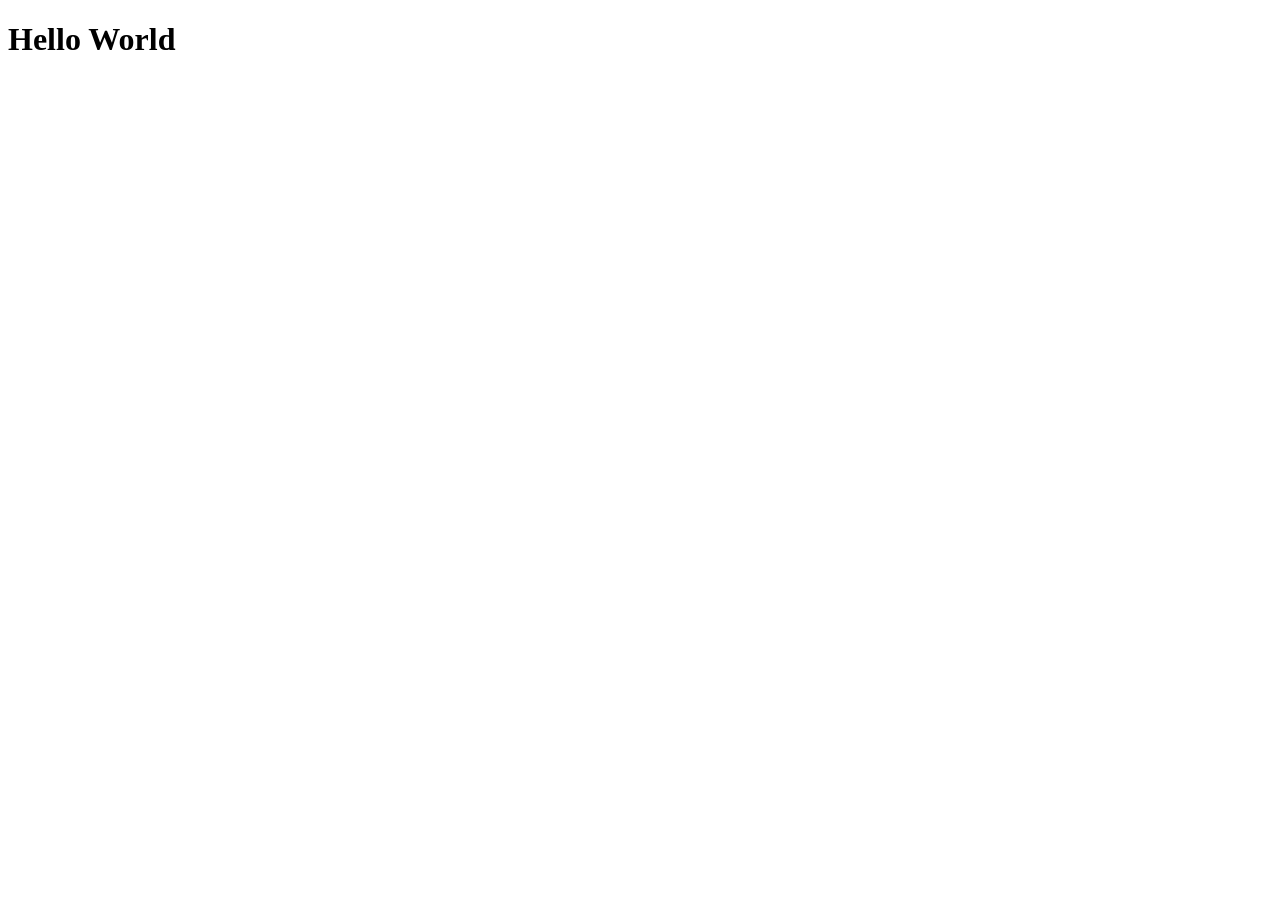
==== target/classes/static/index.html @ 0eb229a3 "integrated html and css" ====
<!DOCTYPE html>
<html lang="en">
    <head>
        <meta charset="UTF-8">
        <meta name="viewport" content="width=device-width, initial-scale=1.0">
        <title>My App</title>
    </head>
    <body>
        <h1>Hello World</h1>
    </body>
</html>
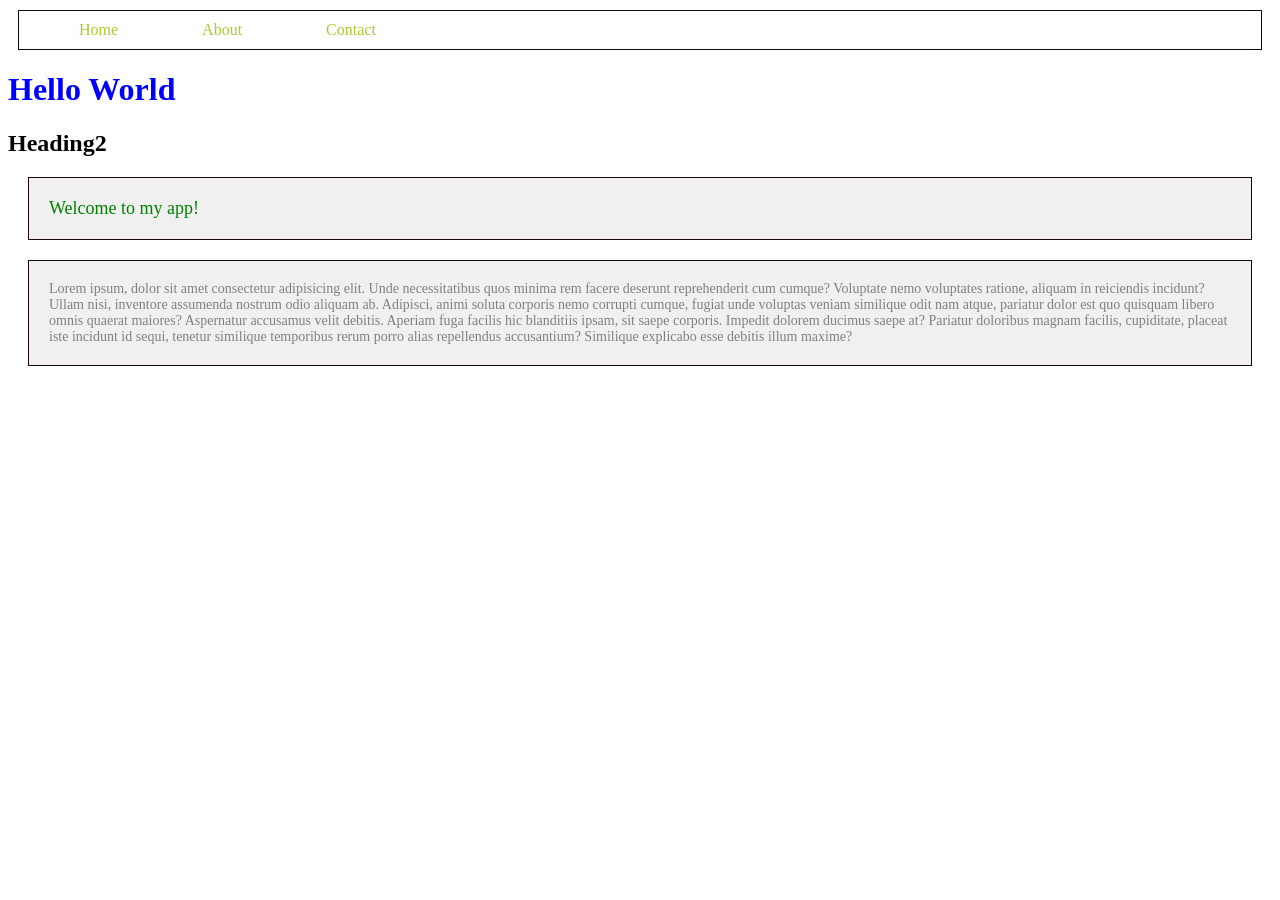
==== commit 204bcd72: "done with javascript" ====
--- a/target/classes/static/index.html
+++ b/target/classes/static/index.html
@@ -4,8 +4,18 @@
         <meta charset="UTF-8">
         <meta name="viewport" content="width=device-width, initial-scale=1.0">
         <title>My App</title>
+        <link rel="stylesheet" href="css/styles.css">
     </head>
     <body>
+        <div id="navbar">
+         <a href="#">Home</a>
+         <a href="#">About</a>
+         <a href="#">Contact</a>
+         </div>
         <h1>Hello World</h1>
+        <h2>Heading2</h2>
+        <p id="welcome-message">Welcome to my app!</p>
+        <p class="description">Lorem ipsum, dolor sit amet consectetur adipisicing elit. Unde necessitatibus quos minima rem facere deserunt reprehenderit cum cumque? Voluptate nemo voluptates ratione, aliquam in reiciendis incidunt? Ullam nisi, inventore assumenda nostrum odio aliquam ab. Adipisci, animi soluta corporis nemo corrupti cumque, fugiat unde voluptas veniam similique odit nam atque, pariatur dolor est quo quisquam libero omnis quaerat maiores? Aspernatur accusamus velit debitis. Aperiam fuga facilis hic blanditiis ipsam, sit saepe corporis. Impedit dolorem ducimus saepe at? Pariatur doloribus magnam facilis, cupiditate, placeat iste incidunt id sequi, tenetur similique temporibus rerum porro alias repellendus accusantium? Similique explicabo esse debitis illum maxime?</p>
+        <script src="js/site.js"></script>
     </body>
 </html>
--- a/target/classes/static/css/styles.css
+++ b/target/classes/static/css/styles.css
@@ -0,0 +1,35 @@
+h1 {
+    color: blue;
+}
+ #welcome-message {
+    font-size: 18px;
+    color: green;
+}
+#navbar {
+    text-decoration: none;
+    border: 1px solid rgb(25, 7, 7);
+    padding:  10px 20px;
+    margin: 10px;
+}
+#navbar a{
+    text-decoration: none;
+    color: rgb(168, 205, 48);
+    padding: 10px 20px;
+    margin: 20px;
+}
+.description {
+    font-size: 14px;
+    color: gray;
+}
+p{
+    border: 1px solid rgb(25, 7, 7);
+    padding: 20px 20px;
+    margin: 20px;
+    background-color: #f0f0f0;
+}
+
+#navbar a:hover{
+    background-color: rgb(180, 63, 145);
+    color: rgb(20, 43, 68);
+    color:aqua;
+}
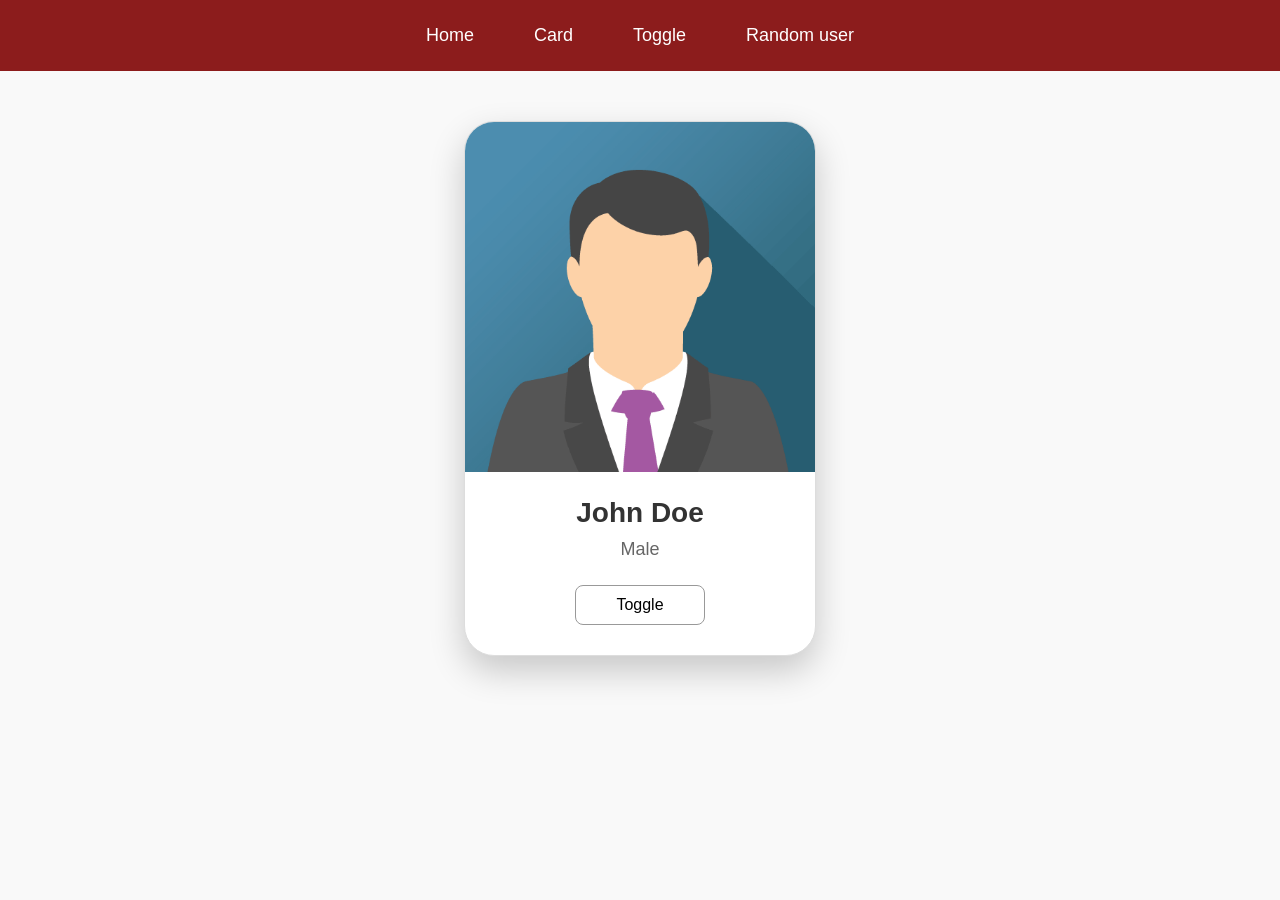
==== commit eae8088f: "navbar is implemented and enhance styling and layout; add user toggle functionality and new pages" ====
--- a/target/classes/static/index.html
+++ b/target/classes/static/index.html
@@ -8,14 +8,18 @@
     </head>
     <body>
         <div id="navbar">
-         <a href="#">Home</a>
-         <a href="#">About</a>
-         <a href="#">Contact</a>
+            <a href="index.html">Home</a>
+            <a href="pages/card.html">Card</a>
+            <a href="pages/toggle.html">Toggle</a>
+            <a href="#">Random user</a>
          </div>
-        <h1>Hello World</h1>
-        <h2>Heading2</h2>
-        <p id="welcome-message">Welcome to my app!</p>
-        <p class="description">Lorem ipsum, dolor sit amet consectetur adipisicing elit. Unde necessitatibus quos minima rem facere deserunt reprehenderit cum cumque? Voluptate nemo voluptates ratione, aliquam in reiciendis incidunt? Ullam nisi, inventore assumenda nostrum odio aliquam ab. Adipisci, animi soluta corporis nemo corrupti cumque, fugiat unde voluptas veniam similique odit nam atque, pariatur dolor est quo quisquam libero omnis quaerat maiores? Aspernatur accusamus velit debitis. Aperiam fuga facilis hic blanditiis ipsam, sit saepe corporis. Impedit dolorem ducimus saepe at? Pariatur doloribus magnam facilis, cupiditate, placeat iste incidunt id sequi, tenetur similique temporibus rerum porro alias repellendus accusantium? Similique explicabo esse debitis illum maxime?</p>
-        <script src="js/site.js"></script>
+         <div class="card">
+            <img src="images/john.png" alt="Profile Picture">
+            <h2>John Doe</h2>
+            <h3>Male</h3>
+            <button>Toggle</button>
+         </div>
+         <script src="js/toggle.js"></script>
+       <script src="js/site.js"></script>
     </body>
 </html>
--- a/target/classes/static/css/styles.css
+++ b/target/classes/static/css/styles.css
@@ -1,3 +1,15 @@
+h1 {
+    color: blue;
+}
+ #welcome-message {
+    font-size: 18px;
+    color: green;
+}
+body {
+    margin: 0;
+    font-family: Arial, sans-serif;
+    background-color: #f9f9f9;
+}
 h1 {
     color: blue;
 }
@@ -6,16 +18,18 @@
     color: green;
 }
 #navbar {
-    text-decoration: none;
-    border: 1px solid rgb(25, 7, 7);
-    padding:  10px 20px;
-    margin: 10px;
+    display: flex;
+    justify-content: center;
+    background-color: #8c1c1c; /* A dark red similar to image */
+    padding: 15px 0;
+    margin-bottom: 50px;
 }
 #navbar a{
     text-decoration: none;
-    color: rgb(168, 205, 48);
+    color: white; /* White links like in the image */
     padding: 10px 20px;
-    margin: 20px;
+    margin: 0 10px;
+    font-size: 18px;
 }
 .description {
     font-size: 14px;
@@ -29,7 +43,46 @@
 }
 
 #navbar a:hover{
-    background-color: rgb(180, 63, 145);
-    color: rgb(20, 43, 68);
-    color:aqua;
+    background-color: rgba(255, 255, 255, 0.1);
+    border-radius: 5px;
+}
+.card{
+    background-color: white;
+    width: 350px;
+    margin: 0 auto;
+    text-align: center;
+    border-radius: 30px;
+    overflow: hidden;
+    box-shadow: 0 15px 35px rgba(0, 0, 0, 0.2);
+    border: 1px solid #ddd;
+}
+.card img{
+    width: 100%;
+    height: 350px;
+    object-fit: cover;
+    display: block;
+}
+.card h2 {
+    margin: 25px 0 10px;
+    font-size: 28px;
+    color: #333;
+}
+.card h3 {
+    margin: 0 0 25px;
+    font-weight: normal;
+    font-size: 18px;
+    color: #666;
+}
+.card button{
+    margin-bottom: 30px;
+    padding: 10px 40px;
+    background-color: white;
+    border: 1px solid #999;
+    border-radius: 8px;
+    font-size: 16px;
+    cursor: pointer;
+    transition: background-image 0.3s;
+}
+.card button:hover{
+    background-color: #eee;
 }
